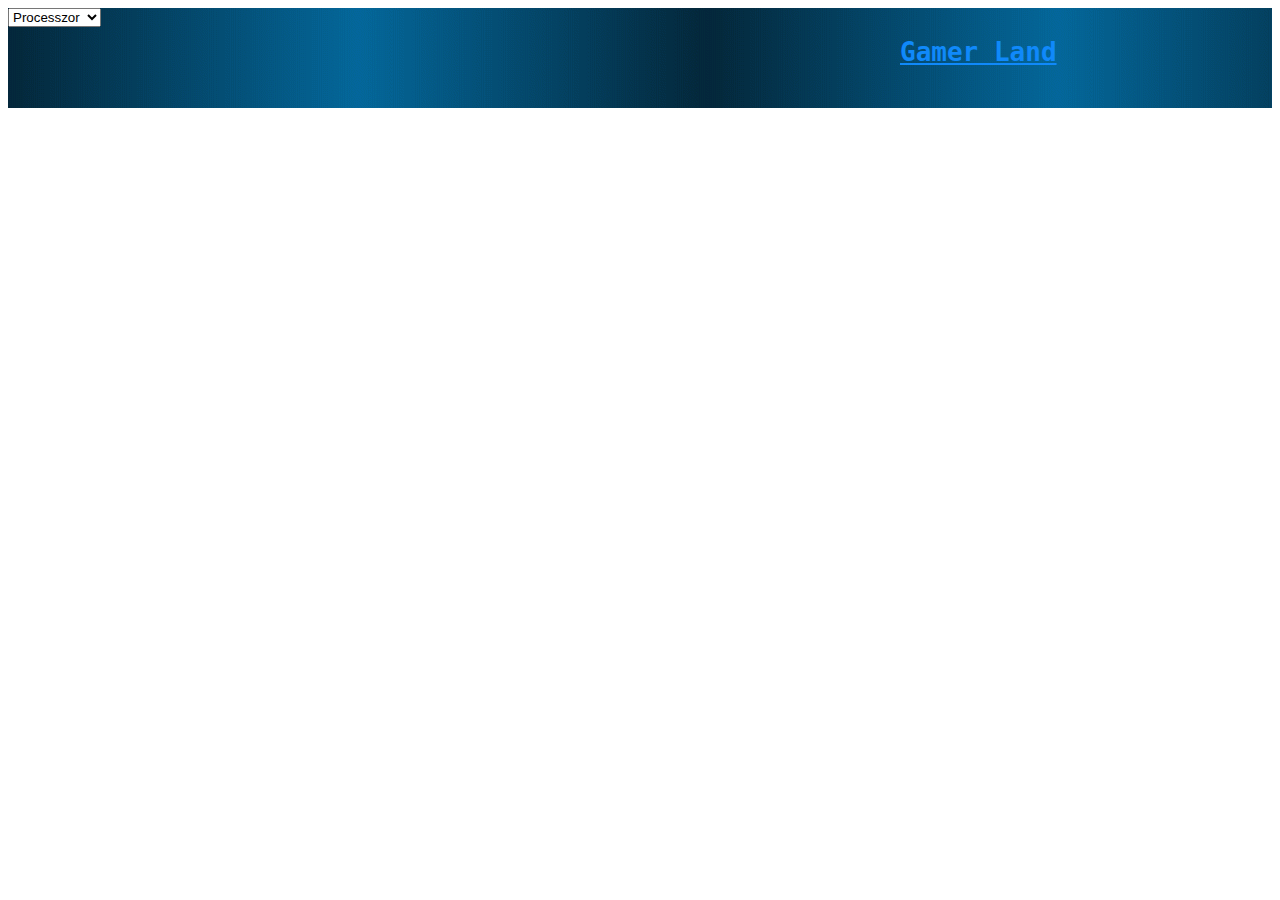
==== index.html @ 6eecbdf0 "felrakva" ====
<!DOCTYPE html>
<html lang="hu">
<head>
    <meta charset="UTF-8">
    <link rel="stylesheet" href="fooldal.css">
    <title>Gamer Land</title>
</head>
<body>

    <div id="fejlec"> 

        <select name="menu" id="menu">
            <option value="proci">Processzor</option>
            <option value="vidka">Videókártya</option>
            <option value="alaplap">Alaplap</option>
 
          </select>

      <h1 id="focim">Gamer Land</h1>
    </div>

</body>
</html>
---- fooldal.css ----
#focim{
    font-family: monospace;
    text-align: center;
    text-decoration: underline;
    font-weight: bold;
    color:rgb(16, 137, 250);
    position: absolute;
    top: 20px;
    left: 900px;
}

#fejlec{


    height: 100px;
    background-image: url('fejlechatter.png');


}
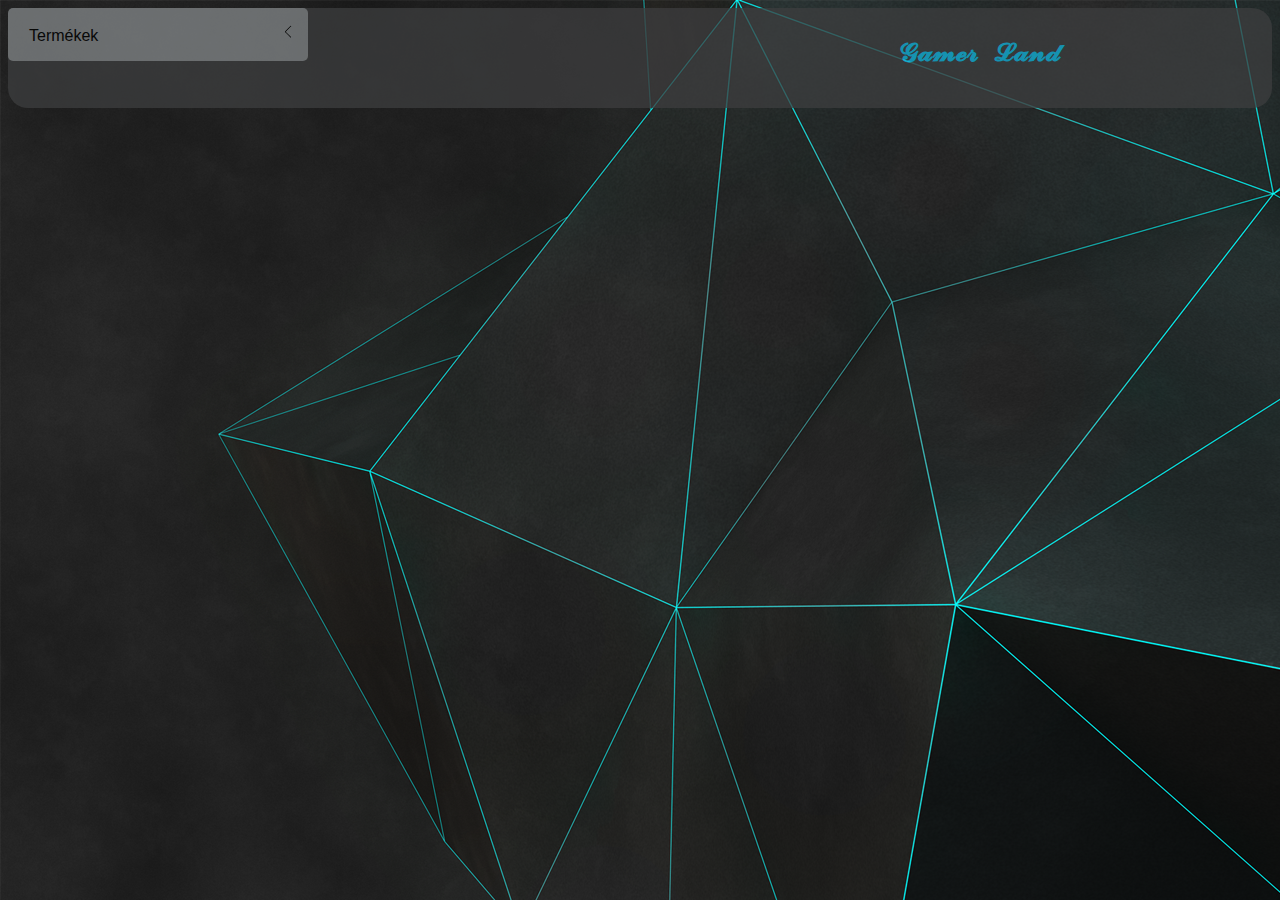
==== commit 0b603439: "csináltam legordulo menut hatteret címet fazsa lett" ====
--- a/index.html
+++ b/index.html
@@ -8,16 +8,43 @@
 <body>
 
     <div id="fejlec"> 
+ 
+       <details class="custom-select" id="pos">
+        <summary class="radios">
+            <input type="radio" name="item" id="default" title="Termékek" checked>
+            <input type="radio" name="item" id="item1" title="Processzor">
+            <input type="radio" name="item" id="item2" title="Videókártya">
+            <input type="radio" name="item" id="item3" title="Alaplap">
+           
+        </summary>
+        <ul class="list">
+            <li>
+               
+                <label for="item1"> <a href="proci.html" target="blank" style="text-decoration:none;color: black;">
+                    Processzor
+                     </a>
+                </label>
+               
+            </li>
+            <li>
+                <label for="item2"><a href="proci.html" target="blank" style="text-decoration:none;color: black;">Videókártya</label></a>
+            </li>
+            <li>
+                <label for="item3"><a href="alaplapfo.html" target="blank" style="text-decoration:none;color: black;">Alaplap</label></a>
+            </li>
+           
+           
+        </ul>
+    </details>
 
-        <select name="menu" id="menu">
-            <option value="proci">Processzor</option>
-            <option value="vidka">Videókártya</option>
-            <option value="alaplap">Alaplap</option>
+      <h1 id="focim">𝓖𝓪𝓶𝓮𝓻 𝓛𝓪𝓷𝓭 </h1>
+    </div>
+
+
+
  
-          </select>
 
-      <h1 id="focim">Gamer Land</h1>
-    </div>
+    
 
 </body>
 </html>--- a/fooldal.css
+++ b/fooldal.css
@@ -1,11 +1,13 @@
-
+body{
+    background-image: url('hatter.png');
+}
 
 #focim{
     font-family: monospace;
     text-align: center;
-    text-decoration: underline;
     font-weight: bold;
-    color:rgb(16, 137, 250);
+    color:rgb(17, 182, 223);
+    font-weight: bold;
     position: absolute;
     top: 20px;
     left: 900px;
@@ -13,9 +15,152 @@
 
 #fejlec{
 
+    border-radius: 20px;
+    height: 100px;
+    background-color: rgb(61, 62, 63);
+    filter:alpha(opacity=25);
+    -moz-opacity:0.75;
+    opacity: 0.75;
 
-    height: 100px;
-    background-image: url('fejlechatter.png');
+}
+
+details {
+    float:bottom;
+	position: relative;
+	width: 300px;
+	margin-right: 1rem;
+}
+
+details[open] {
+	z-index: 1;
+}
+
+summary {
+	padding: 1rem;
+	cursor: pointer;
+	border-radius: 5px;
+	background-color: rgb(132, 136, 138);
+	list-style: none;
+}
+
+summary::-webkit-details-marker {
+	display: none;
+}
+
+details[open] summary:before {
+	content: '';
+	display: block;
+	width: 100vw;
+	height: 100vh;
+	background: transparent;
+	position: fixed;
+	top: 0;
+	left: 0;
+}
+
+summary:after {
+	content: '';
+	display: inline-block;
+	float: right;
+	width: .5rem;
+	height: .5rem;
+	border-bottom: 1px solid currentColor;
+	border-left: 1px solid currentColor;
+	border-bottom-left-radius: 2px;
+	transform: rotate(45deg) translate(50%, 0%);
+	transform-origin: center center;
+	transition: transform ease-in-out 100ms
+}
+
+summary:focus {
+	outline: none;
+}
+
+details[open] summary:after {
+	transform: rotate(-45deg) translate(0%, 0%);
+}
+
+ul {
+
+	width: 100%;
+	background:rgb(132, 136, 138);
+	position: absolute;
+	top: calc(100% + .5rem);
+	left: 0;
+	padding: 1rem;
+	margin: 0;
+	box-sizing: border-box;
+	border-radius: 5px;
+	max-height: 200px;
+	overflow-y: auto;
+ 
+}
+
+li {
 
 
-}+	margin: 0;
+	padding: 1rem 0;
+	border-bottom: 1px solid #ccc;
+}
+
+li:first-child {
+	padding-top: 0;
+}
+
+li:last-child {
+	padding-bottom: 0;
+	border-bottom: none;
+
+}
+
+
+
+summary.radios {
+	counter-reset: radios;
+}
+
+summary.radios:before {
+	content: var(--selection);
+}
+
+input[type=radio] {
+	counter-increment: radios;
+	appearance: none;
+	display: none;
+}
+
+input[type=radio]:checked {
+	display: inline;
+	--display: block;
+}
+
+input[type=radio]:after {
+	content: attr(title);
+	display: inline;
+	font-size: 1rem;
+}
+
+ul.list {
+	counter-reset: labels;
+}
+
+label {
+	width: 100%;
+	display: flex;
+	cursor: pointer;
+	justify-content: space-between;
+}
+
+label span {
+	--display: none;
+	display: var(--display);
+	width: 1rem;
+	height: 1rem;
+	border: 1px solid #727272;
+	border-radius: 3px;
+}
+
+
+
+
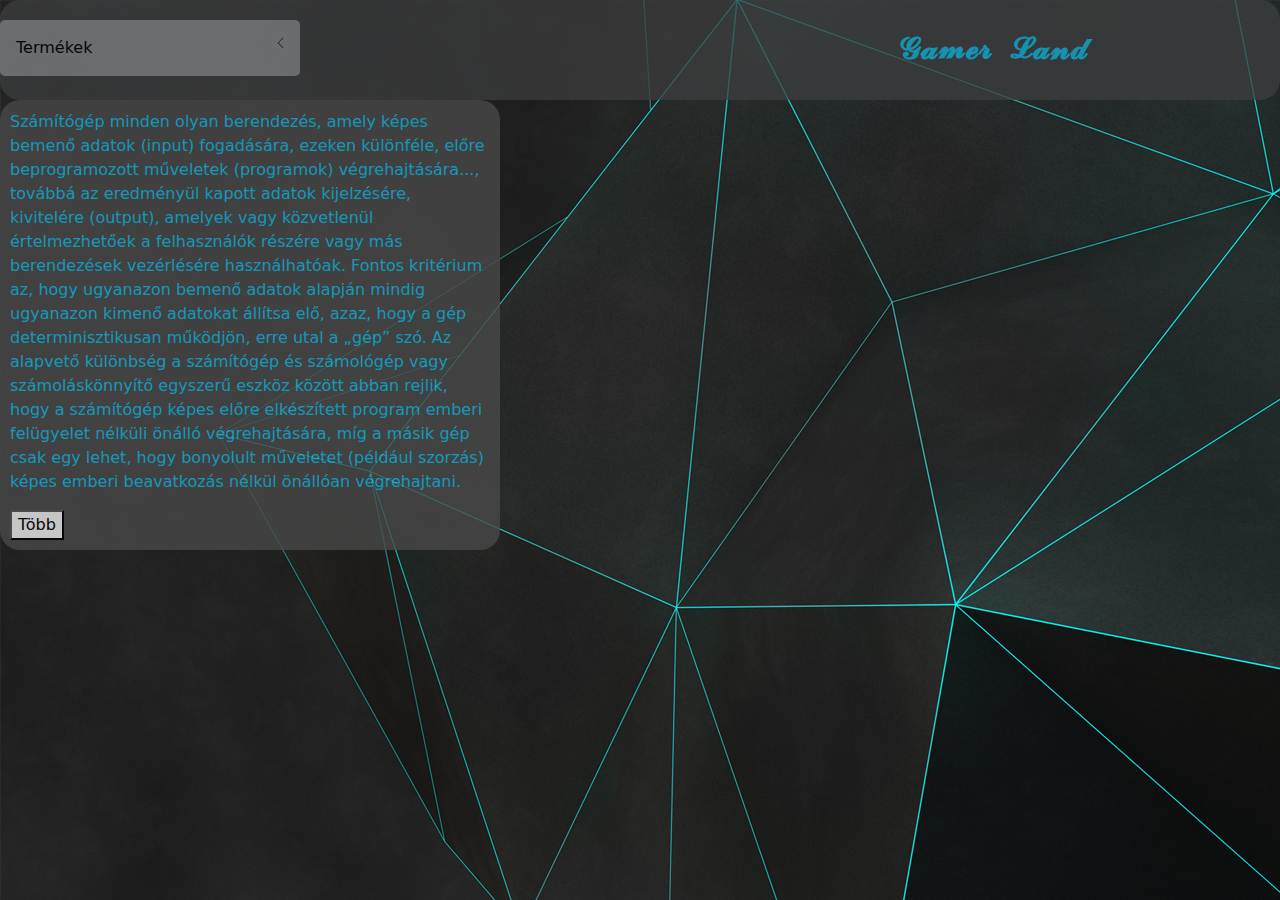
==== commit 8f218799: "10.26." ====
--- a/index.html
+++ b/index.html
@@ -3,12 +3,13 @@
 <head>
     <meta charset="UTF-8">
     <link rel="stylesheet" href="fooldal.css">
+    <link href="https://cdn.jsdelivr.net/npm/bootstrap@5.2.1/dist/css/bootstrap.min.css" rel="stylesheet">
     <title>Gamer Land</title>
 </head>
 <body>
 
     <div id="fejlec"> 
- 
+ <div id="legord">
        <details class="custom-select" id="pos">
         <summary class="radios">
             <input type="radio" name="item" id="default" title="Termékek" checked>
@@ -36,15 +37,47 @@
            
         </ul>
     </details>
-
+</div>
       <h1 id="focim">𝓖𝓪𝓶𝓮𝓻 𝓛𝓪𝓷𝓭 </h1>
     </div>
 
+<div id="leiras">
+
+    <p id="szoveg">Számítógép minden olyan berendezés, amely képes bemenő adatok (input) fogadására, ezeken különféle, 
+        előre beprogramozott műveletek (programok) végrehajtására<span id="dots">...</span><span id="more">, 
+        továbbá az eredményül kapott adatok kijelzésére, kivitelére (output), amelyek vagy közvetlenül értelmezhetőek a felhasználók részére vagy más berendezések vezérlésére használhatóak. Fontos kritérium az,
+         hogy ugyanazon bemenő adatok alapján mindig ugyanazon kimenő adatokat állítsa elő, azaz, hogy a gép determinisztikusan működjön, erre utal a „gép” szó. Az alapvető különbség a számítógép és számológép vagy számoláskönnyítő egyszerű eszköz között abban rejlik, hogy a számítógép képes előre elkészített program emberi felügyelet nélküli önálló végrehajtására, 
+        míg a másik gép csak egy lehet, hogy bonyolult műveletet (például szorzás) képes emberi beavatkozás nélkül önállóan végrehajtani.</span></p>
 
 
- 
 
+    <button onclick="myFunction()" id="myBtn">Több</button>
+    <script>
+        function myFunction() {
+          var dots = document.getElementById("dots");
+          var moreText = document.getElementById("more");
+          var btnText = document.getElementById("myBtn");
+        
+          if (dots.style.display === "none") {
+            dots.style.display = "inline";
+            btnText.innerHTML = "Több"; 
+            moreText.style.display = "none";
+          } else {
+            dots.style.display = "none";
+            btnText.innerHTML = "Vissza"; 
+            moreText.style.display = "inline";
+          }
+        }
+        </script>
     
+</div>
+
+
+
+
+
+
+
 
 </body>
 </html>--- a/fooldal.css
+++ b/fooldal.css
@@ -9,8 +9,9 @@
     color:rgb(17, 182, 223);
     font-weight: bold;
     position: absolute;
-    top: 20px;
+    top: 30px;
     left: 900px;
+	font-size: 30px;
 }
 
 #fejlec{
@@ -161,6 +162,19 @@
 	border-radius: 3px;
 }
 
+#legord{
+	position: absolute;
+	top: 20px;
+}
 
+#szoveg{
+	color:rgb(17, 182, 223);
+}
 
-
+#leiras{
+	width: 500px;
+	background-color:rgb(73, 73, 73) ;
+	opacity: 0.8;
+	border-radius: 20px;
+	padding: 10px;
+}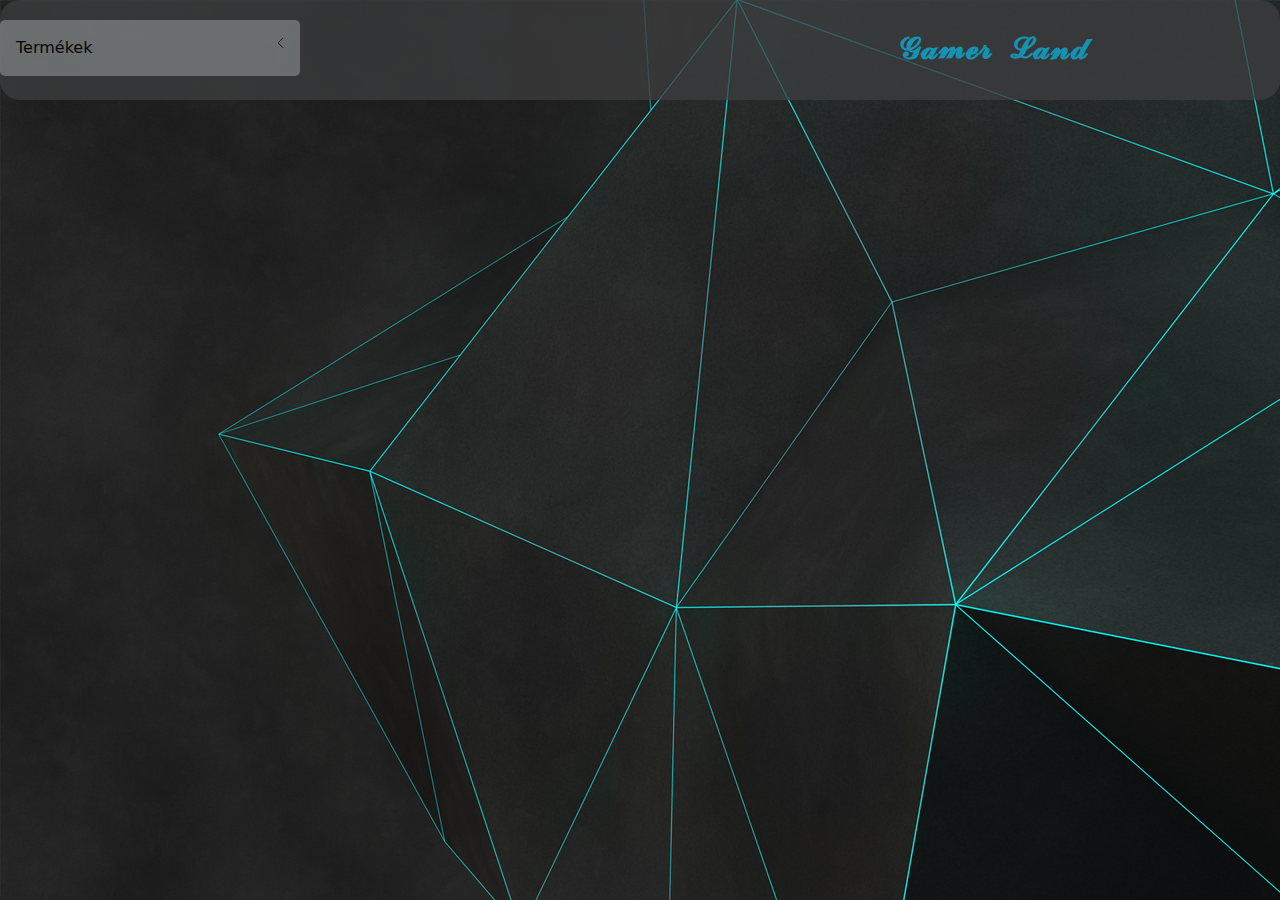
==== commit 2de39813: "alma" ====
--- a/index.html
+++ b/index.html
@@ -41,36 +41,7 @@
       <h1 id="focim">𝓖𝓪𝓶𝓮𝓻 𝓛𝓪𝓷𝓭 </h1>
     </div>
 
-<div id="leiras">
 
-    <p id="szoveg">Számítógép minden olyan berendezés, amely képes bemenő adatok (input) fogadására, ezeken különféle, 
-        előre beprogramozott műveletek (programok) végrehajtására<span id="dots">...</span><span id="more">, 
-        továbbá az eredményül kapott adatok kijelzésére, kivitelére (output), amelyek vagy közvetlenül értelmezhetőek a felhasználók részére vagy más berendezések vezérlésére használhatóak. Fontos kritérium az,
-         hogy ugyanazon bemenő adatok alapján mindig ugyanazon kimenő adatokat állítsa elő, azaz, hogy a gép determinisztikusan működjön, erre utal a „gép” szó. Az alapvető különbség a számítógép és számológép vagy számoláskönnyítő egyszerű eszköz között abban rejlik, hogy a számítógép képes előre elkészített program emberi felügyelet nélküli önálló végrehajtására, 
-        míg a másik gép csak egy lehet, hogy bonyolult műveletet (például szorzás) képes emberi beavatkozás nélkül önállóan végrehajtani.</span></p>
-
-
-
-    <button onclick="myFunction()" id="myBtn">Több</button>
-    <script>
-        function myFunction() {
-          var dots = document.getElementById("dots");
-          var moreText = document.getElementById("more");
-          var btnText = document.getElementById("myBtn");
-        
-          if (dots.style.display === "none") {
-            dots.style.display = "inline";
-            btnText.innerHTML = "Több"; 
-            moreText.style.display = "none";
-          } else {
-            dots.style.display = "none";
-            btnText.innerHTML = "Vissza"; 
-            moreText.style.display = "inline";
-          }
-        }
-        </script>
-    
-</div>
 
 
 
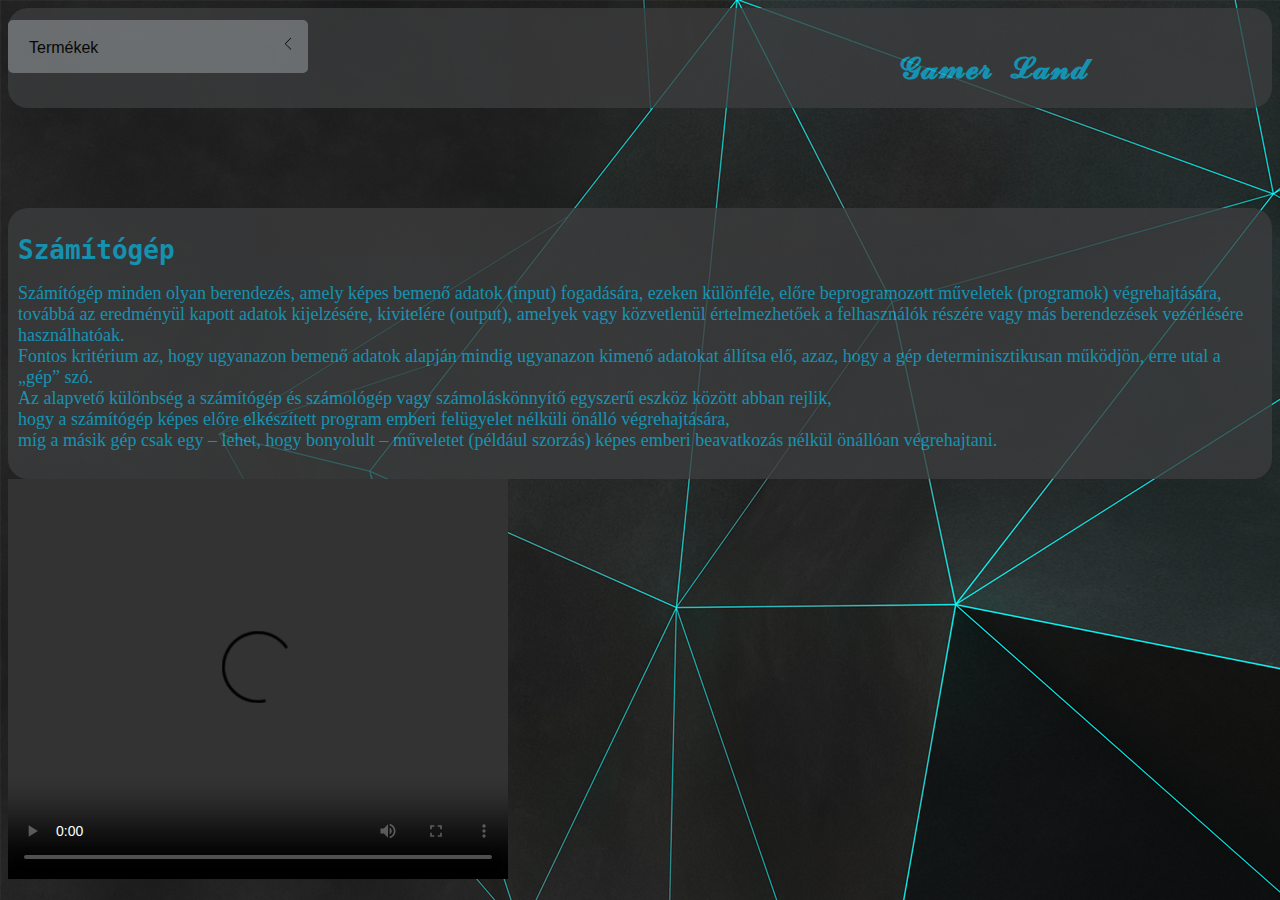
==== commit 85f248bf: "10:33" ====
--- a/index.html
+++ b/index.html
@@ -3,7 +3,7 @@
 <head>
     <meta charset="UTF-8">
     <link rel="stylesheet" href="fooldal.css">
-    <link href="https://cdn.jsdelivr.net/npm/bootstrap@5.2.1/dist/css/bootstrap.min.css" rel="stylesheet">
+    
     <title>Gamer Land</title>
 </head>
 <body>
@@ -41,11 +41,31 @@
       <h1 id="focim">𝓖𝓪𝓶𝓮𝓻 𝓛𝓪𝓷𝓭 </h1>
     </div>
 
+    <div>
 
 
 
 
+    </div>
 
+    <div id="szam">
+        <h1>Számítógép</h1>
+        <p>Számítógép minden olyan berendezés, amely képes bemenő adatok (input) fogadására, ezeken különféle, előre beprogramozott műveletek (programok) végrehajtására, <br>
+            továbbá az eredményül kapott adatok kijelzésére, kivitelére (output), amelyek vagy közvetlenül értelmezhetőek a felhasználók részére vagy más berendezések vezérlésére használhatóak. <br>
+            Fontos kritérium az, hogy ugyanazon bemenő adatok alapján mindig ugyanazon kimenő adatokat állítsa elő, azaz, hogy a gép determinisztikusan működjön, erre utal a „gép” szó. <br>
+            Az alapvető különbség a számítógép és számológép vagy számoláskönnyítő egyszerű eszköz között abban rejlik, <br>
+            hogy a számítógép képes előre elkészített program emberi felügyelet nélküli önálló végrehajtására,<br>
+             míg a másik gép csak egy – lehet, hogy bonyolult – műveletet (például szorzás) képes emberi beavatkozás nélkül önállóan végrehajtani.</p>
+            </div>
+
+
+    <div class="col-lg-6">
+    <video width="500" height="400" controls>
+        <source src="szam.mp4" type="video/mp4">
+
+
+      </video>
+</div>
 
 
 
--- a/fooldal.css
+++ b/fooldal.css
@@ -177,4 +177,26 @@
 	opacity: 0.8;
 	border-radius: 20px;
 	padding: 10px;
+}
+
+p,h1{
+	color:rgb(17, 182, 223);
+	
+}
+
+p{
+	font-size: large;
+}
+
+#szam{
+	float: right;
+	background-color: rgb(61, 62, 63);
+	opacity: 0.75;
+	margin-top: 100px;
+	padding: 10px;
+	border-radius: 20px;
+}
+
+h1{
+	font-family: monospace;
 }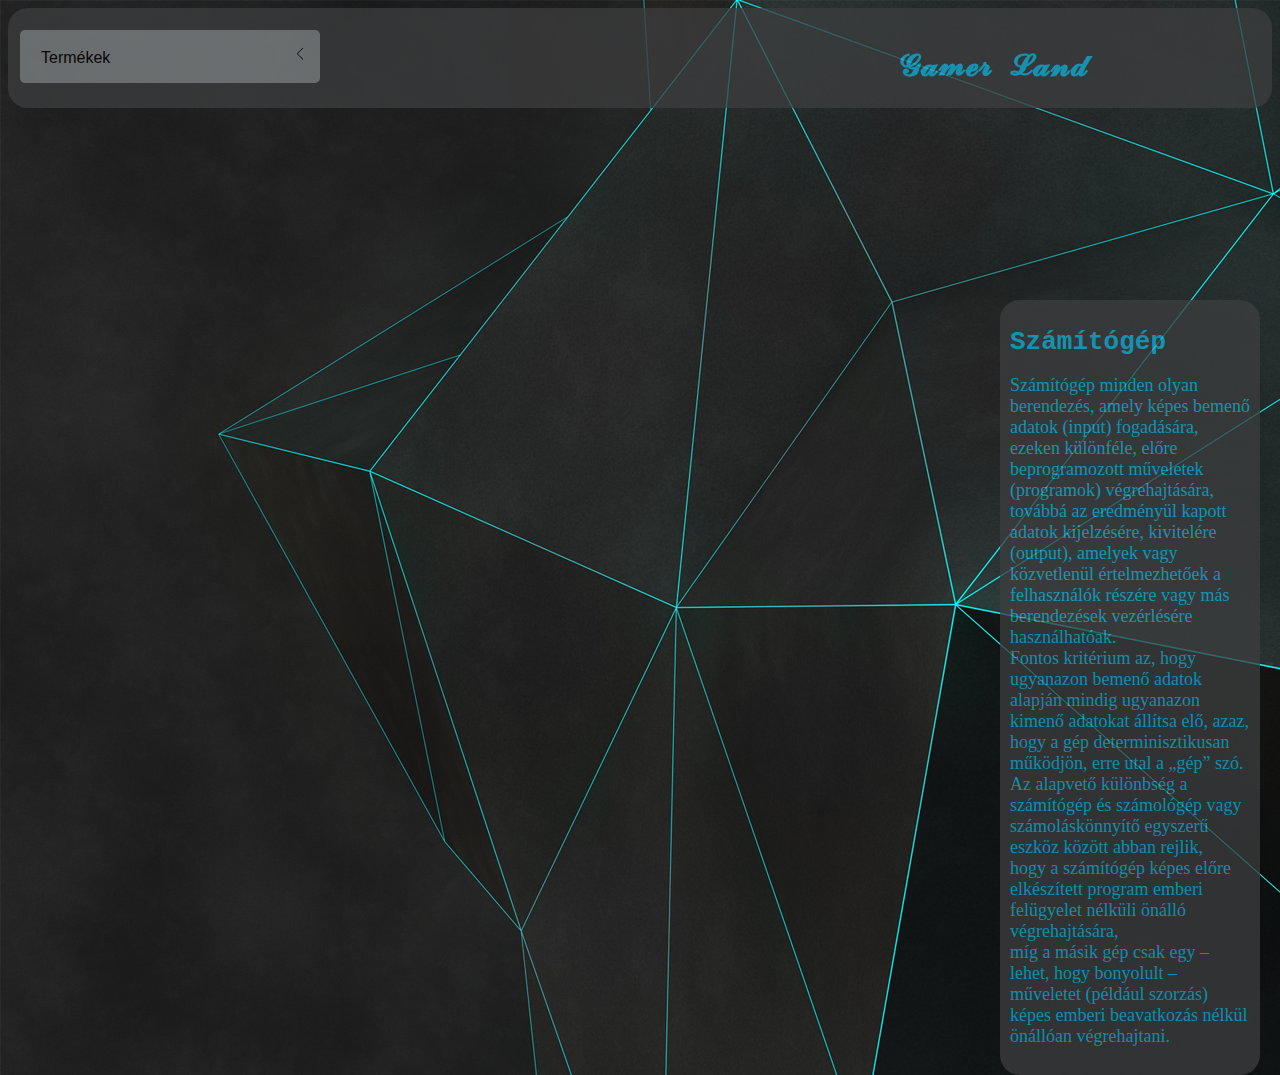
==== commit e8b7dbf2: "aaaaaa" ====
--- a/index.html
+++ b/index.html
@@ -46,6 +46,7 @@
 
 
 
+
     </div>
 
     <div id="szam">
@@ -59,12 +60,11 @@
             </div>
 
 
-    <div class="col-lg-6">
-    <video width="500" height="400" controls>
-        <source src="szam.mp4" type="video/mp4">
+    <div class="col-lg-6" id="video">
+   
+        <iframe width="560" height="315" src="https://www.youtube.com/embed/1SS8X1BZvzk" title="YouTube video player" frameborder="0" allow="accelerometer; autoplay; clipboard-write; encrypted-media; gyroscope; picture-in-picture" allowfullscreen></iframe>
 
-
-      </video>
+      
 </div>
 
 
--- a/fooldal.css
+++ b/fooldal.css
@@ -164,7 +164,8 @@
 
 #legord{
 	position: absolute;
-	top: 20px;
+	top: 30px;
+	left: 20px;
 }
 
 #szoveg{
@@ -195,8 +196,19 @@
 	margin-top: 100px;
 	padding: 10px;
 	border-radius: 20px;
+	position: absolute;
+	top: 200px;
+	right: 20px;
+	left: 1000px;
 }
 
 h1{
 	font-family: monospace;
+}
+
+#video{
+	position: absolute;
+	top: 300px;
+	left: 80px;
+	
 }